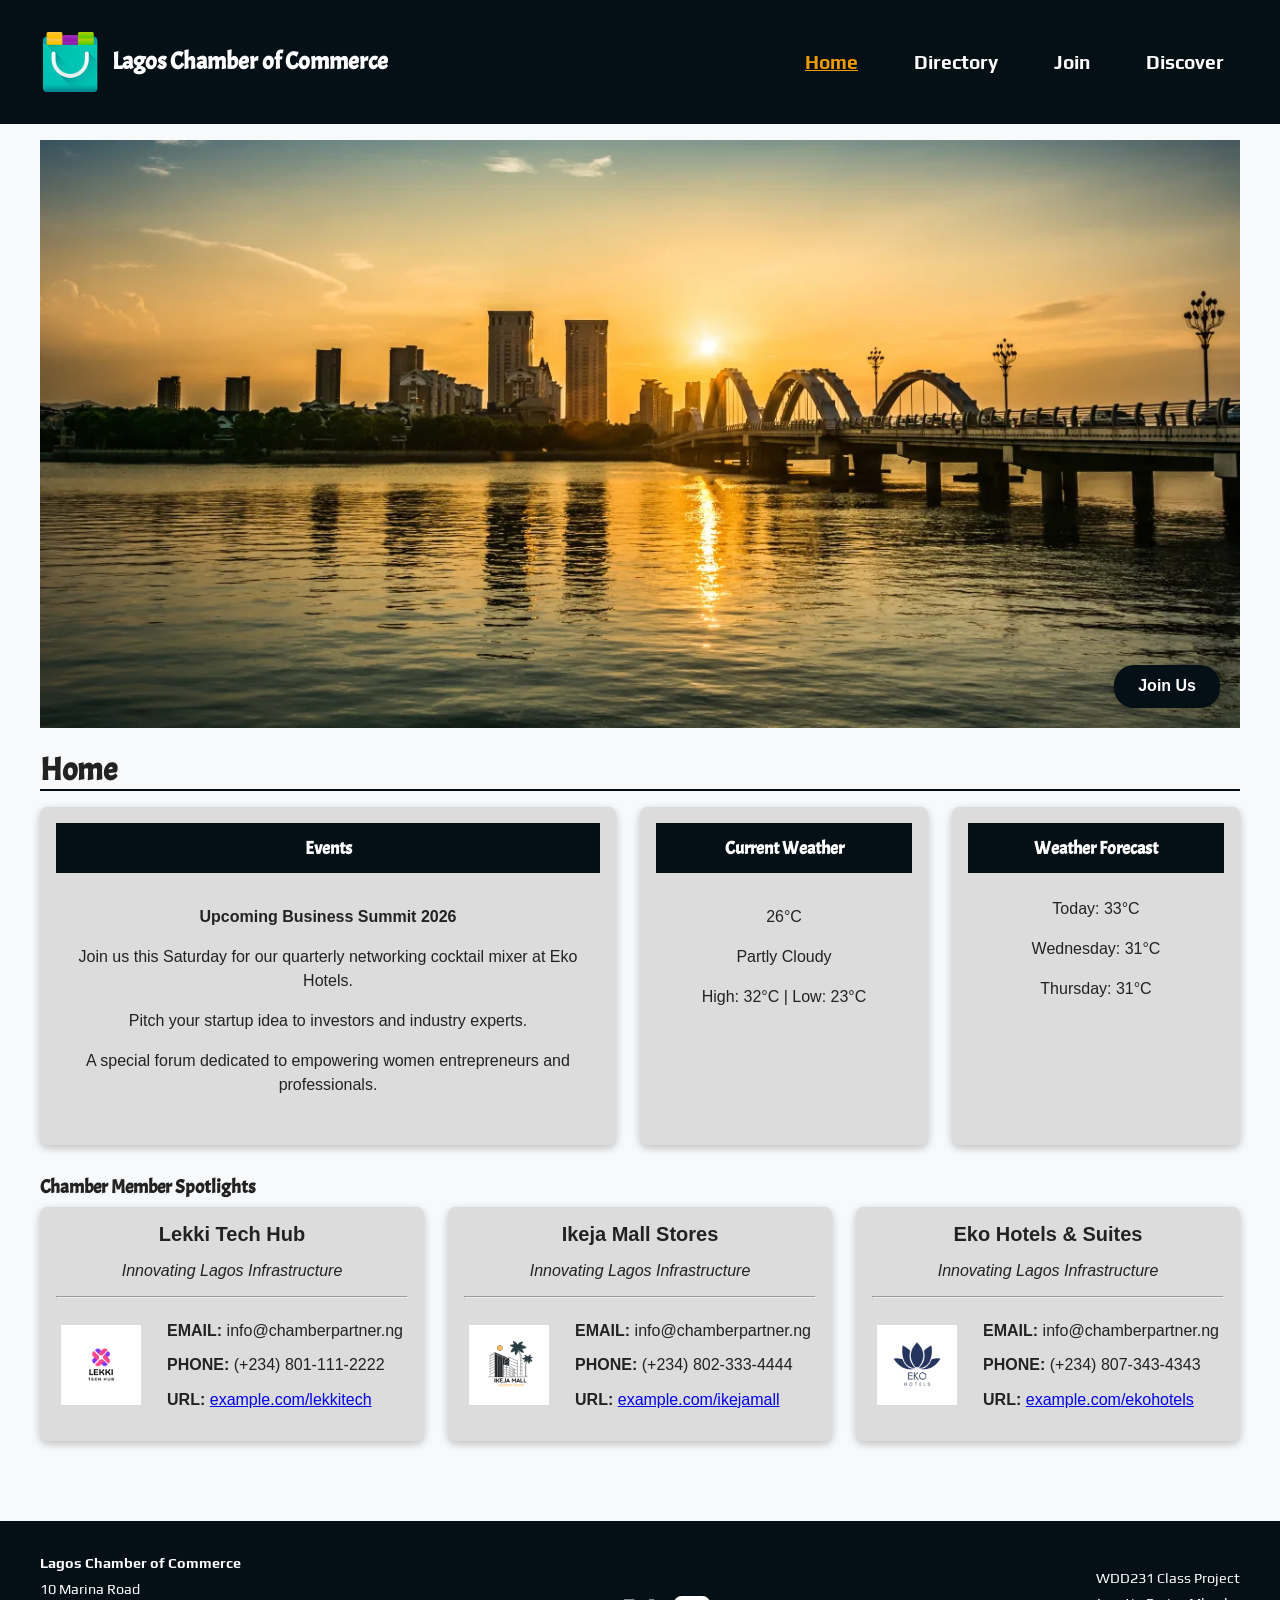
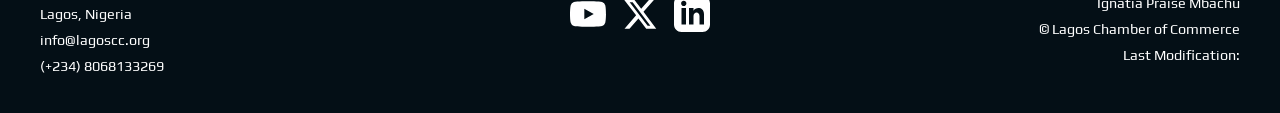
==== chamber/index.html @ 160641d5 "update" ====
<!DOCTYPE html>
<html lang="en">
<head>
    <meta charset="UTF-8">
    <meta name="viewport" content="width=device-width, initial-scale=1.0">
    <meta name="description"
        content="Explore the Lagos Chamber of Commerce Business Directory featuring trusted businesses, networking opportunities, and local industry connections.">
    <meta name="author" content="Ignatia Praise Mbachu">
    <title>Lagos Chamber of Commerce | Home</title>

    <!-- Favicon -->
    <link rel="icon" href="images/favicon.ico" type="image/x-icon">

    <!-- Facebook / Open Graph Meta Tags -->
    <meta property="og:title" content="Lagos Chamber of Commerce | Homepage">
        <meta property="og:description"
        content="Discover businesses, organizations, and networking opportunities through the Lagos Chamber of Commerce Directory.">
        <meta property="og:image"
        content="https://praizarts.github.io/wdd231/chamber/images/logo.png">
        <meta property="og:url"
        content="https://praizarts.github.io/wdd231/chamber/index.html">
        <meta property="og:type" content="website">

    <!-- CSS -->
    <link rel="stylesheet" href="styles/normalize.css">
    <link rel="stylesheet" href="styles/small.css">
    <link rel="stylesheet" href="styles/larger.css">
    <link rel="preconnect" href="https://fonts.googleapis.com">
    <link rel="preconnect" href="https://fonts.gstatic.com" crossorigin>
    <link href="https://fonts.googleapis.com/css2?family=Acme&family=Play:wght@400;700&display=swap" rel="stylesheet">

    <!-- JavaScript -->
    <script defer src="scripts/home.js"></script>
</head>

<body>

<header>
        <div class="header-container">
            <div class="logo-area">
               <img src="images/logo.png" alt="Logo" class="logo">
                <span class="site-title">Lagos Chamber of Commerce</span>
            </div>
            
            <button id="hamburger" type="button" aria-label="Toggle Navigation Menu">☰</button>
            
            <nav id="navigation">
                <ul>
                    <li><a href="index.html" class="active">Home</a></li>
                    <li><a href="directory.html">Directory</a></li>
                    <li><a href="join.html">Join</a></li>
                    <li><a href="discover.html">Discover</a></li>
                </ul>
            </nav>
        </div>
    </header>

    <main class="home-grid">
    <div class="hero">
        <picture>
    <!-- Large screens -->
    <source 
        srcset="images/eko-large.webp" 
        media="(min-width: 1024px)">

    <!-- Medium screens -->
    <source 
        srcset="images/eko-medium.webp" 
        media="(min-width: 600px)">

    <!-- Small screens fallback -->
    <img 
        src="images/eko-small.webp" 
        alt="Enugu City Business District Hero Banner" 
        class="hero-img">
</picture>
        <div class="hero-cta">
            <a href="join.html" class="cta-btn">Join Us</a>
        </div>
    </div>

    <h2>Home</h2>

    <div class="info-grid">
        <section class="card events-card">
            <h3>Events</h3>
            <div class="card-content">
                <p><strong>Upcoming Business Summit 2026</strong></p>
                <p>Join us this Saturday for our quarterly networking cocktail mixer at Eko Hotels.</p>
                <p>Pitch your startup idea to investors and industry experts.</p>
                <p>A special forum dedicated to empowering women entrepreneurs and professionals.</p>
            </div>
        </section>

        <section class="card weather-current">
            <h3>Current Weather</h3>
            <div id="current-weather-content" class="card-content weather-layout">
                <p>Loading current weather...</p>
            </div>
        </section>

        <section class="card weather-forecast">
            <h3>Weather Forecast</h3>
            <div id="forecast-content" class="card-content">
                <p>Loading forecast...</p>
            </div>
        </section>
    </div>

    <section class="spotlight-section">
        <h3>Chamber Member Spotlights</h3>
        <div id="spotlight-container" class="spotlight-grid">
            <p>Loading featured members...</p>
        </div>
    </section>
</main>

<footer>
        <div class="footer-container">
            <div class="footer-column contact-info">
                <strong>Lagos Chamber of Commerce</strong>
                <p>10 Marina Road</p>
                <p>Lagos, Nigeria</p>
                <p>info@lagoscc.org</p>
                <p>(+234) 8068133269</p>
            </div>
            
            <div class="footer-column social-links">
                <a href="https://youtube.com" aria-label="YouTube Channel" target="_blank" rel="noopener">
                    <svg width="36" height="36" viewBox="0 0 24 24" fill="currentColor"><path d="M23.498 6.186a3.016 3.016 0 0 0-2.122-2.136C19.505 3.545 12 3.545 12 3.545s-7.505 0-9.377.505A3.017 3.017 0 0 0 .502 6.186C0 8.07 0 12 0 12s0 3.93.502 5.814a3.016 3.016 0 0 0 2.122 2.136c1.871.505 9.376.505 9.376.505s7.505 0 9.377-.505a3.015 3.015 0 0 0 2.122-2.136C24 15.93 24 12 24 12s0-3.93-.502-5.814zM9.545 15.568V8.432L15.818 12l-6.273 3.568z"/></svg>
                </a>
                <a href="https://twitter.com" aria-label="Twitter Profile" target="_blank" rel="noopener">
                    <svg width="36" height="36" viewBox="0 0 24 24" fill="currentColor"><path d="M18.244 2.25h3.308l-7.227 8.26 8.502 11.24H16.17l-5.214-6.817L4.99 21.75H1.68l7.73-8.835L1.254 2.25H8.08l4.713 6.231zm-1.161 17.52h1.833L7.084 4.126H5.117z"/></svg>
                </a>
                <a href="https://linkedin.com" aria-label="LinkedIn Page" target="_blank" rel="noopener">
                    <svg width="36" height="36" viewBox="0 0 24 24" fill="currentColor"><path d="M19 0h-14c-2.761 0-5 2.239-5 5v14c0 2.761 2.239 5 5 5h14c2.762 0 5-2.239 5-5v-14c0-2.761-2.238-5-5-5zm-11 19h-3v-11h3v11zm-1.5-12.268c-.966 0-1.75-.79-1.75-1.764s.784-1.764 1.75-1.764 1.75.79 1.75 1.764-.783 1.764-1.75 1.764zm13.5 12.268h-3v-5.604c0-3.368-4-3.113-4 0v5.604h-3v-11h3v1.765c1.396-2.586 7-2.777 7 2.476v6.759z"/></svg>
                </a>
            </div>
            
            <div class="footer-column class-meta">
                <p>WDD231 Class Project</p>
                <p>Ignatia Praise Mbachu</p>
                <p>&copy; <span id="current-year"></span> Lagos Chamber of Commerce</p>
                <p>Last Modification: <span id="last-modified"></span></p>
            </div>
        </div>
    </footer>
</body>
</html>
---- chamber/styles/small.css ----
:root {
  --primary-color: #040F16;
  --secondary-color: #ee9b00;
  --background-color: #f8f9fa;
  --card-surface: #dcdcdc;
  --text-color: #222222;
  --white: #ffffff;
  --border-radius: 12px;
  --card-shadow: rgba(0, 0, 0, 0.24) 0px 3px 8px;
  --heading-font: "Acme", sans-serif;
  --body-font: "Open Sans", sans-serif;
  --nav-font: "Play", sans-serif;

    /* Spacing */
    --padding-small: 0.5rem;
    --padding-medium: 1rem;
    --padding-large: 2rem;

    /* Logo */
    --logo-width-small: 60px;

    /* Radius & Shadows */
    --radius: 8px;
    --card-shadow: rgba(0, 0, 0, 0.24) 0px 3px 8px;
}

/* RESET FEEL */
body {
  margin: 0;
  font-family: var(--body-font);
  background: var(--background-color);
  color: var(--text-color);
}

/* HEADINGS */
h1, h2, h3 {
  font-family: var(--heading-font);
  margin: 0.5rem 0;
}

/* HEADER */
header {
    background-color: var(--primary-color);
    color: var(--white);
    padding: var(--padding-large);
    position: relative;
}

.header-container {
    display: flex;
    justify-content: space-between;
    align-items: center;
    width: 100%;
}

.logo-area {
    display: flex;
    align-items: center;
    gap: 0.75rem;
}

.logo {
    width: var(--logo-width-small);
    height: auto;
    object-fit: contain;
}

.site-title {
    font-family: var(--heading-font);
    font-size: 1.15rem;
    font-weight: bold;
}

/* Hamburger Menu */
#hamburger {
    font-size: 1.5rem;
}

/* NAV */
#navigation {
    position: absolute;
    top: 100%;
    left: 0;
    width: 100%;
    z-index: 100;
    display: none;
    background-color: var(--primary-color);
}

#navigation.open {
    display: block;
}

#navigation ul {
    display: flex;
    flex-direction: column;
    list-style: none;
    margin: 0;
    padding: 0;
}

#navigation ul li a {
    display: block;
    padding: var(--padding-medium);
    text-align: center;
    text-decoration: none;
    color: inherit;
    font-weight: 700;
    font-family: var(--nav-font);
}


/* MAIN */
main {
  padding: 1rem;
}

.view-buttons {
  display: flex;
    justify-content: center;
    gap: 1rem;
    margin: 1rem 0;
}

/* BUTTONS */
button {
  padding: 1rem 1.5rem;
    border: none;
    background: var(--primary-color);
    color: var(--white);
    cursor: pointer;
}

button:hover {
  background: var(--secondary-color);
}

.directory-title {
    text-align: center;
    font-size: 1.8rem;
    margin-bottom: 1rem;
}

/* GRID */
.grid {
  display: grid;
  gap: 1rem;
}

#members.grid {
    display: grid;
    grid-template-columns: 1fr;
    gap: 1rem;
    margin-top: 30px;
}

#members.list {
    display: flex;
    flex-direction: column;
    gap: 1rem;
}

.list .card img {
  display: none;
}

/* CARD */
.card {
    padding: var(--padding-medium);
    text-align: center;
    line-height: 1.5;
    background: var(--card-surface);
    border-radius: var(--radius);
    box-shadow: var(--card-shadow);
}

.card img {
    width: 50%;
    border-radius: var(--radius);
}

/* FOOTER */
footer {
    margin-top: 4rem;
    padding: 2rem 1rem;
    background-color: var(--primary-color);
    border-top: 2px solid var(--border-neutral);
    color: var(--white);
    font-family: var(--nav-font);
    font-size: 0.9rem;
    line-height: 1.5;
}

.footer-container {
    display: flex;
    flex-direction: column;
    gap: 2rem;
    text-align: center;
}

.footer-column p {
    margin: 0.25rem 0;
}

.social-links {
    display: flex;
    justify-content: center;
    align-items: center;
    gap: 1rem;
}

.social-links a {
    color: var(--text-muted);
    transition: color 0.2s;
}

.social-links a:hover {
    color: var(--accent-color);
}

/* --- Main Content Base Layout --- */
.home-grid {
    max-width: 1200px;
    margin: 0 auto;
    padding: 1rem;
}

.home-grid h2 {
    font-size: 2rem;
    margin: 1rem 0;
    border-bottom: 2px solid var(--primary-color);
}

/* --- Hero Element --- */
.hero {
    position: relative;
    width: 100%;
    overflow: hidden;
    margin-bottom: 1.5rem;
}

.hero-img {
    width: 100%;
    height: auto;
    display: block;
    object-fit: cover;
    min-height: 250px;
    background-color: var(--placeholder-color); 
}

.hero-cta {
    position: absolute;
    bottom: 20px;
    right: 20px;
}

.cta-btn {
    display: inline-block;
    background-color: var(--primary-color);
    color: var(--white);
    padding: 0.75rem 1.5rem;
    text-decoration: none;
    border-radius: 20px;
    font-weight: bold;
    box-shadow: 0 4px 6px rgba(0,0,0,0.2);
    transition: background 0.3s ease;
}

.cta-btn:hover {
    background-color: var(--secondary-color);
}

/* --- Cards Design Structure --- */
.card {
    background-color: var(--card-surface);
    margin-bottom: 1.5rem;
    border-radius: var(--radius);
    overflow: hidden;
}

.card h3 {
    background-color: var(--primary-color);
    color: var(--white);
    margin: 0;
    padding: 0.75rem;
    font-size: 1.1rem;
}

.card-content {
    padding: 1rem;
}

/* Weather inner layout */
.weather-layout img {
    float: left;
    width: 64px;
    height: 64px;
}

.weather-layout ul {
    list-style: none;
    padding-left: 80px;
    margin: 0;
}

.forecast-day {
    padding: 0.5rem 0;
    border-bottom: 1px solid var(--border-neutral);
}
.forecast-day:last-child {
    border-bottom: none;
}

/* --- Business Spotlight Layout --- */
.spotlight-grid {
    display: grid;
    grid-template-columns: 1fr;
    gap: 1.5rem;
}

.spotlight-card {
    background-color: var(--card-surface);
    box-shadow: var(--card-shadow);
    border-radius: var(--radius);
    padding: 1rem;
    border-radius: var(--radius);
    text-align: center;
}

.spotlight-card h4 {
    margin: 0 0 0.25rem 0;
    font-size: 1.25rem;
}

.spotlight-card .tagline {
    font-style: italic;
    color: var(--text-muted);
    margin-bottom: 1rem;
}

.spotlight-inner {
    display: flex;
    align-items: center;
    justify-content: space-around;
    text-align: left;
    gap: 1rem;
}

.spotlight-logo {
    max-width: 80px;
    height: auto;
    background: var(--placeholder-color);
}
---- chamber/styles/larger.css ----
@media (min-width: 768px) {

.header-container {
    flex-direction: row;
    justify-content: space-between;
    width: 100%;
    max-width: 1200px;
    margin: 0 auto;
}

.site-title {
    font-weight: bold;
    font-size: 1.5rem;
    font-family: var(--heading-font);
}
   
    #navigation {
        position: static; 
        display: block;
        width: auto;
        background: none;
        box-shadow: none;
    }

    #navigation ul {
        flex-direction: row; 
        align-items: center;
        gap: 1.5rem;
    }

    #navigation li {
        border-bottom: none; 
    }

    #navigation a {
        padding: 0.5rem 0.7rem;
       font-family: var(--nav-font);
        font-size: 1.2rem;
    }

    #navigation a:hover,
    #navigation a.active {
        color:var(--secondary-color);
        text-decoration: underline;
    }
    
     #hamburger {
    display: none;
    font-size: 2rem;
     }

    #members.grid {
    grid-template-columns: repeat(3, 1fr);
    gap: var(--padding-large);
  }

  .list {
    display: flex;
    flex-direction: column;
    gap: 1.5rem;
  }

    .list .card {
    display: flex;
    align-items: center;
    text-align: left;
    gap: 2rem;
    padding: var(--padding-large);
  }

  .list .card-content {
    flex: 1;
  }
   
.view-buttons {
  display: flex;
    justify-content: center;
    gap: 1rem;
    margin: 1rem 0;
}



/* BUTTONS */
button {
    padding: 1rem 1.5rem;
    width: 120px;
    border: none;
    background: var(--primary-color);
    color: var(--white);
    cursor: pointer;
}
  
.footer-container {
    flex-direction: row;
    justify-content: space-between;
    align-items: center;
    max-width: 1200px;
    margin: 0 auto;
    text-align: left;
}

.footer-column {
    flex: 1;
}

.footer-column.social-links {
    display: flex;
    justify-content: center;
}

.footer-column.class-meta {
    text-align: right;
}

}

/* --- Desktop Layout Media Queries --- */
@media (min-width: 768px) {
      .info-grid {
        display: grid;
        grid-template-columns: 2fr 1fr 1fr;
        gap: 1.5rem;
        margin-bottom: 2rem;
    }
    
    .card {
        margin-bottom: 0;
    }
    .spotlight-grid {
        grid-template-columns: repeat(auto-fit, minmax(250px, 1fr));
    }
}
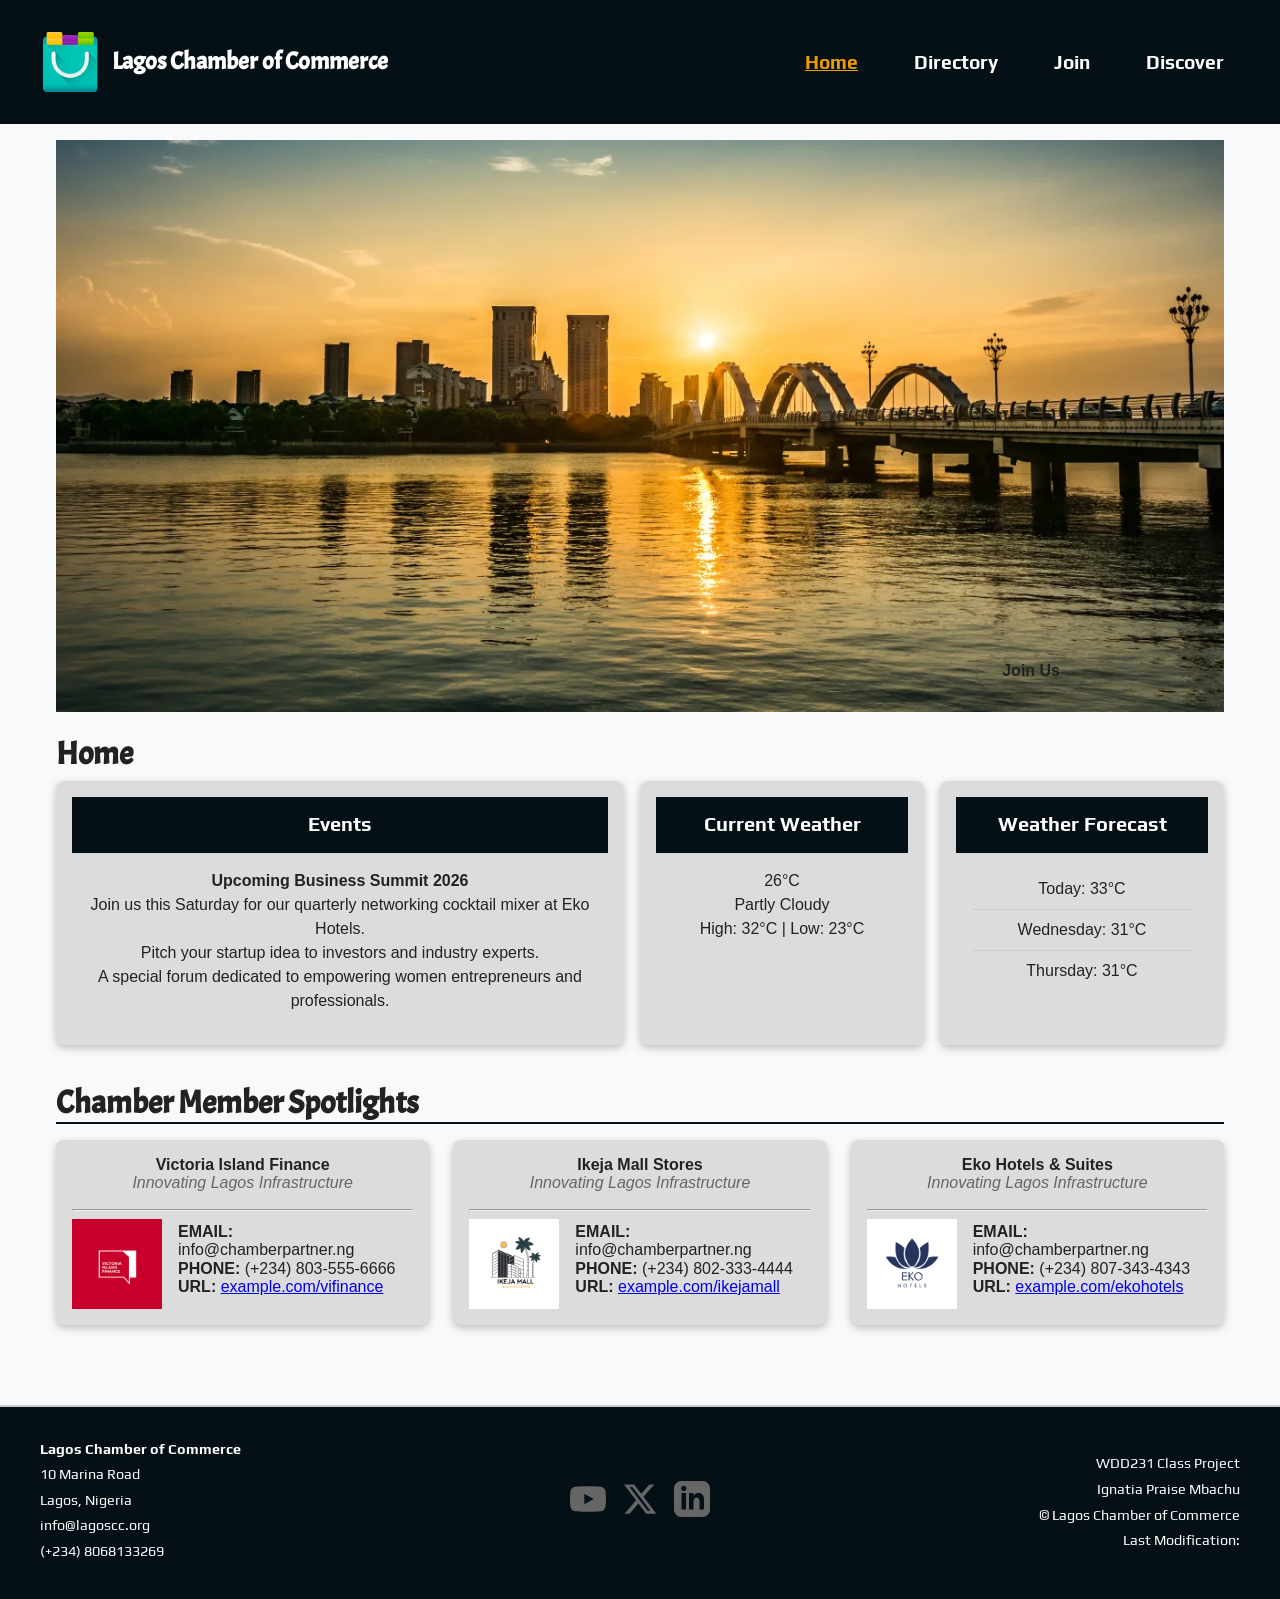
==== commit 3fdae705: "update" ====
--- a/chamber/index.html
+++ b/chamber/index.html
@@ -79,11 +79,11 @@
         </div>
     </div>
 
-    <h2>Home</h2>
+    <h1>Home</h1>
 
     <div class="info-grid">
         <section class="card events-card">
-            <h3>Events</h3>
+            <h2>Events</h2>
             <div class="card-content">
                 <p><strong>Upcoming Business Summit 2026</strong></p>
                 <p>Join us this Saturday for our quarterly networking cocktail mixer at Eko Hotels.</p>
@@ -93,14 +93,14 @@
         </section>
 
         <section class="card weather-current">
-            <h3>Current Weather</h3>
+            <h2>Current Weather</h2>
             <div id="current-weather-content" class="card-content weather-layout">
                 <p>Loading current weather...</p>
             </div>
         </section>
 
         <section class="card weather-forecast">
-            <h3>Weather Forecast</h3>
+            <h2>Weather Forecast</h2>
             <div id="forecast-content" class="card-content">
                 <p>Loading forecast...</p>
             </div>
@@ -108,7 +108,7 @@
     </div>
 
     <section class="spotlight-section">
-        <h3>Chamber Member Spotlights</h3>
+        <h2>Chamber Member Spotlights</h2>
         <div id="spotlight-container" class="spotlight-grid">
             <p>Loading featured members...</p>
         </div>
--- a/chamber/styles/small.css
+++ b/chamber/styles/small.css
@@ -6,10 +6,12 @@
   --text-color: #222222;
   --white: #ffffff;
   --border-radius: 12px;
-  --card-shadow: rgba(0, 0, 0, 0.24) 0px 3px 8px;
-  --heading-font: "Acme", sans-serif;
+   --heading-font: "Acme", sans-serif;
   --body-font: "Open Sans", sans-serif;
   --nav-font: "Play", sans-serif;
+  --border-neutral: #cccccc;
+  --text-muted: #666666;
+   --placeholder-color: #e0e0e0;
 
     /* Spacing */
     --padding-small: 0.5rem;
@@ -24,9 +26,15 @@
     --card-shadow: rgba(0, 0, 0, 0.24) 0px 3px 8px;
 }
 
+
+* {
+    margin: 0;
+    padding: 0;
+    box-sizing: border-box;
+}
+
 /* RESET FEEL */
 body {
-  margin: 0;
   font-family: var(--body-font);
   background: var(--background-color);
   color: var(--text-color);
@@ -174,6 +182,14 @@
     box-shadow: var(--card-shadow);
 }
 
+.card h3 {
+    background-color: var(--primary-color);
+    color: var(--white);
+    margin: 0;
+    padding: 0.75rem;
+    font-size: 1.1rem;
+}
+
 .card img {
     width: 50%;
     border-radius: var(--radius);
@@ -272,22 +288,27 @@
 
 /* --- Cards Design Structure --- */
 .card {
+    padding: var(--padding-medium);
+    text-align: center;
+    line-height: 1.5;
     background-color: var(--card-surface);
+    border-radius: var(--radius);
+    box-shadow: var(--card-shadow);
     margin-bottom: 1.5rem;
-    border-radius: var(--radius);
     overflow: hidden;
-}
-
-.card h3 {
-    background-color: var(--primary-color);
-    color: var(--white);
-    margin: 0;
-    padding: 0.75rem;
-    font-size: 1.1rem;
 }
 
 .card-content {
     padding: 1rem;
+}
+
+.card h2 {
+    background-color: var(--primary-color);
+    color: var(--white);
+    margin: 0;
+    padding: 0.75rem;
+    font-size: 1.25rem;
+    font-family: var(--nav-font);
 }
 
 /* Weather inner layout */
@@ -327,9 +348,11 @@
     text-align: center;
 }
 
-.spotlight-card h4 {
+.spotlight-card h2 {
     margin: 0 0 0.25rem 0;
     font-size: 1.25rem;
+    font-family: var(--nav-font);
+    font-weight: bold;
 }
 
 .spotlight-card .tagline {
--- a/chamber/styles/larger.css
+++ b/chamber/styles/larger.css
@@ -115,19 +115,42 @@
 
 }
 
-/* --- Desktop Layout Media Queries --- */
+/* --- Responsive Desktop Views Queries --- */
 @media (min-width: 768px) {
-      .info-grid {
+    .cta-btn {
+    display: inline-block;
+    margin-right: 120px;
+    background-color: var(--accent-color);
+    color: var(--text-primary);
+    padding: 0.75rem 1.5rem;
+    text-decoration: none;
+    font-weight: bold;
+    box-shadow: 0 4px 6px rgba(0,0,0,0.2);
+    transition: background 0.3s ease;
+}
+
+
+    .info-grid {
         display: grid;
         grid-template-columns: 2fr 1fr 1fr;
-        gap: 1.5rem;
-        margin-bottom: 2rem;
+        gap: var(--padding-medium);
     }
     
-    .card {
-        margin-bottom: 0;
-    }
-    .spotlight-grid {
+       .spotlight-grid {
         grid-template-columns: repeat(auto-fit, minmax(250px, 1fr));
     }
+
+    .spotlight-card h2 {
+    margin: 0 0 0.25rem 0;
+    font-size: 1.25rem;
+    font-family: var(--nav-font);
+    font-weight: bold;
+}
+
+.spotlight-logo {
+    max-width: 90px;
+    height: auto;
+    background: var(--placeholder-color);
+    margin-top: 0.5rem;
+}
 }
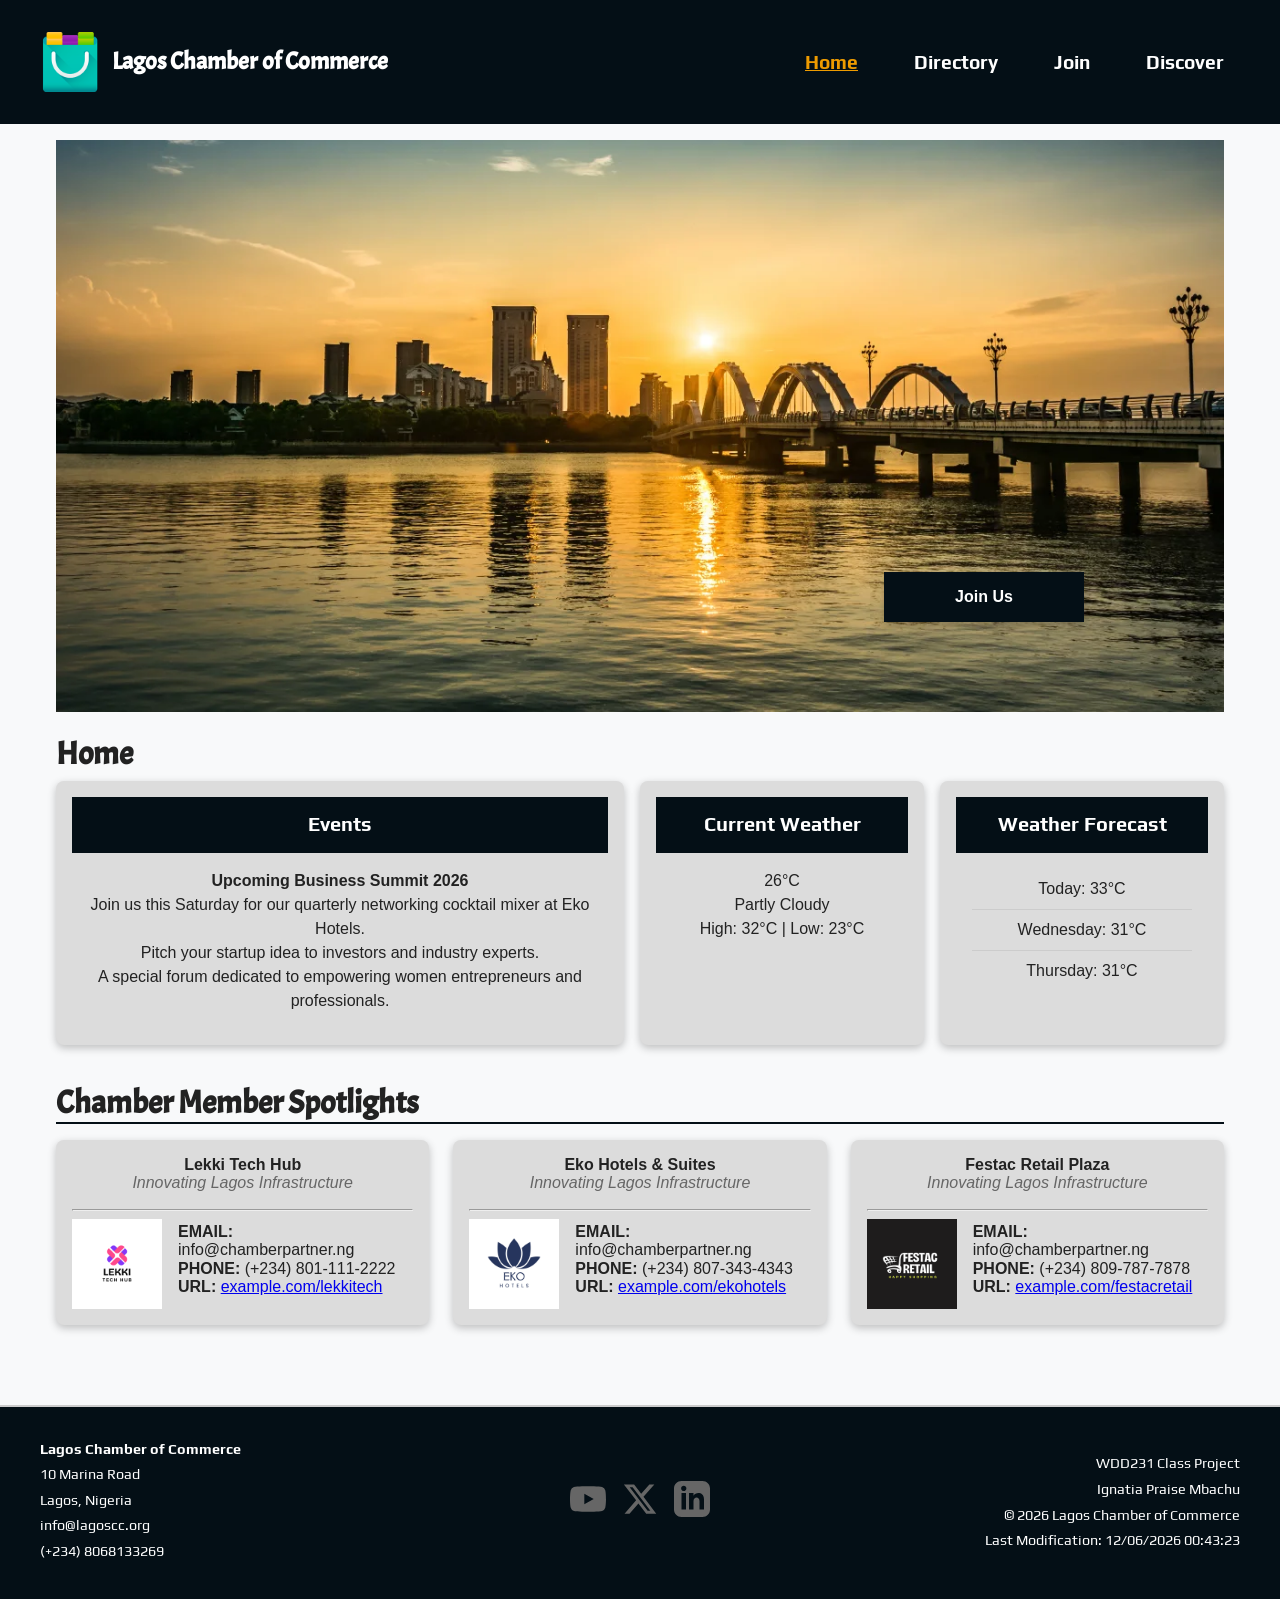
==== commit cfe5c61a: "update" ====
--- a/chamber/index.html
+++ b/chamber/index.html
@@ -82,7 +82,7 @@
     <h1>Home</h1>
 
     <div class="info-grid">
-        <section class="card events-card">
+        <section class="weather-card events-card">
             <h2>Events</h2>
             <div class="card-content">
                 <p><strong>Upcoming Business Summit 2026</strong></p>
@@ -92,14 +92,14 @@
             </div>
         </section>
 
-        <section class="card weather-current">
+        <section class="weather-card weather-current">
             <h2>Current Weather</h2>
             <div id="current-weather-content" class="card-content weather-layout">
                 <p>Loading current weather...</p>
             </div>
         </section>
 
-        <section class="card weather-forecast">
+        <section class="weather-card weather-forecast">
             <h2>Weather Forecast</h2>
             <div id="forecast-content" class="card-content">
                 <p>Loading forecast...</p>
--- a/chamber/styles/small.css
+++ b/chamber/styles/small.css
@@ -276,7 +276,6 @@
     color: var(--white);
     padding: 0.75rem 1.5rem;
     text-decoration: none;
-    border-radius: 20px;
     font-weight: bold;
     box-shadow: 0 4px 6px rgba(0,0,0,0.2);
     transition: background 0.3s ease;
@@ -287,7 +286,7 @@
 }
 
 /* --- Cards Design Structure --- */
-.card {
+.weather-card {
     padding: var(--padding-medium);
     text-align: center;
     line-height: 1.5;
@@ -302,7 +301,7 @@
     padding: 1rem;
 }
 
-.card h2 {
+.weather-card h2 {
     background-color: var(--primary-color);
     color: var(--white);
     margin: 0;
@@ -342,7 +341,6 @@
 .spotlight-card {
     background-color: var(--card-surface);
     box-shadow: var(--card-shadow);
-    border-radius: var(--radius);
     padding: 1rem;
     border-radius: var(--radius);
     text-align: center;
--- a/chamber/styles/larger.css
+++ b/chamber/styles/larger.css
@@ -119,10 +119,13 @@
 @media (min-width: 768px) {
     .cta-btn {
     display: inline-block;
+    width: 200px;
+    text-align: center;
     margin-right: 120px;
-    background-color: var(--accent-color);
-    color: var(--text-primary);
-    padding: 0.75rem 1.5rem;
+    margin-bottom: 70px;
+    background-color: var(--primary-color);
+    color: var(--white);
+    padding: 1rem 1.8rem;
     text-decoration: none;
     font-weight: bold;
     box-shadow: 0 4px 6px rgba(0,0,0,0.2);
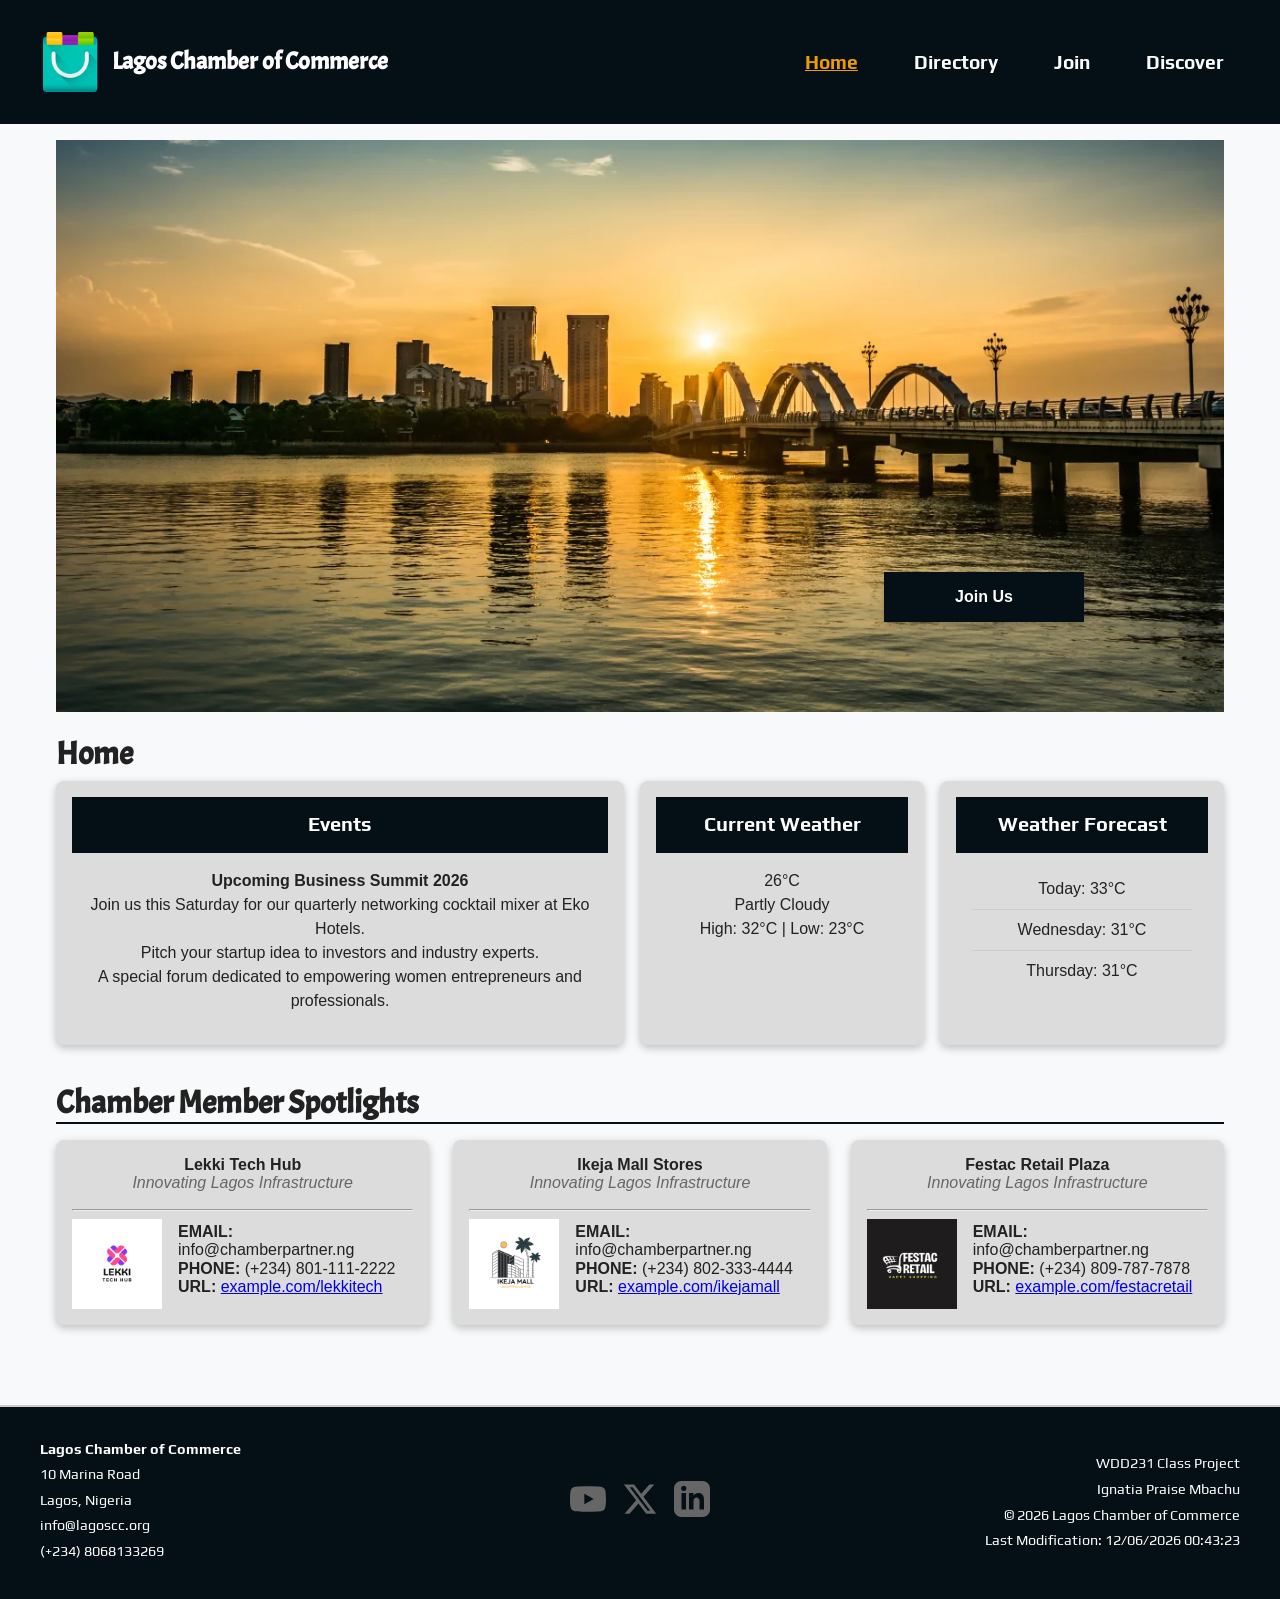
==== commit a15e5d1e: "update" ====
--- a/chamber/index.html
+++ b/chamber/index.html
@@ -71,7 +71,7 @@
     <!-- Small screens fallback -->
     <img 
         src="images/eko-small.webp" 
-        alt="Enugu City Business District Hero Banner" 
+        alt="Lagos Hero Banner" 
         class="hero-img">
 </picture>
         <div class="hero-cta">
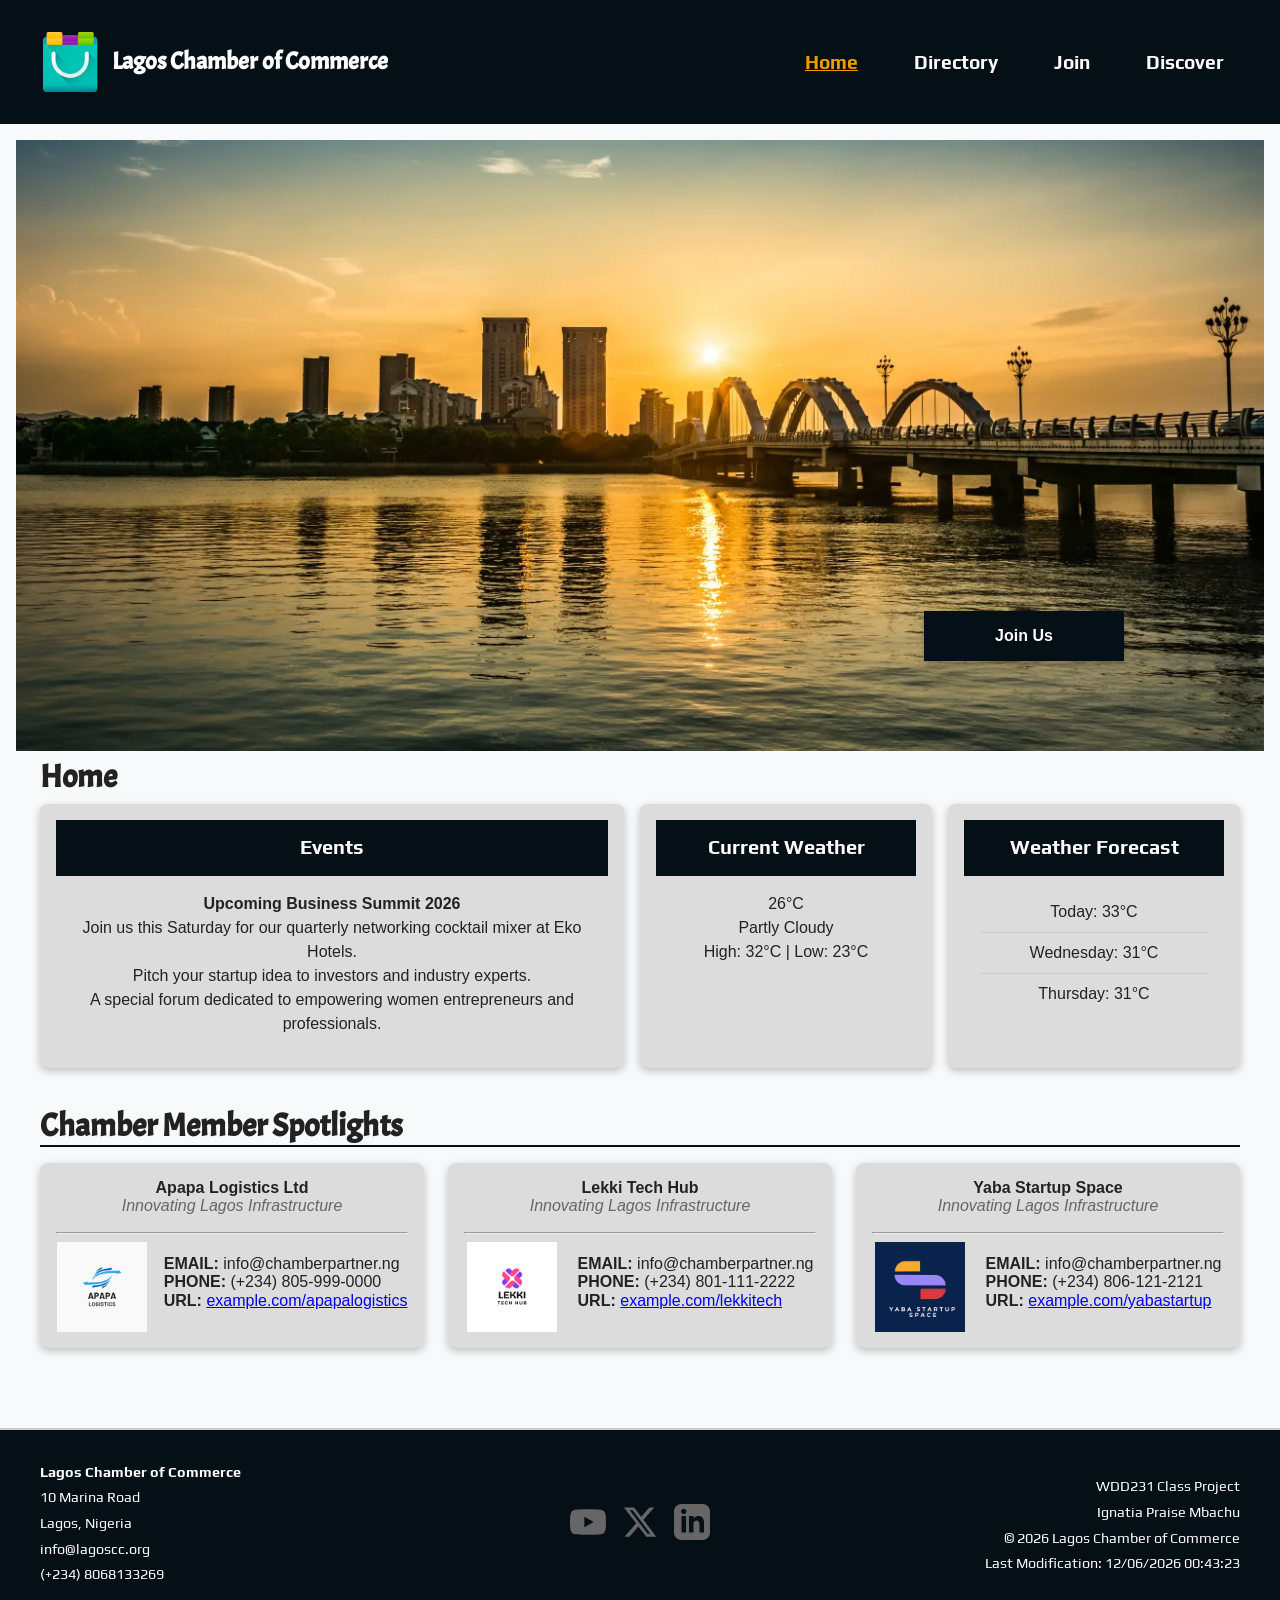
==== commit 251358dc: "update" ====
--- a/chamber/index.html
+++ b/chamber/index.html
@@ -55,7 +55,7 @@
         </div>
     </header>
 
-    <main class="home-grid">
+    <main>
     <div class="hero">
         <picture>
     <!-- Large screens -->
@@ -78,9 +78,8 @@
             <a href="join.html" class="cta-btn">Join Us</a>
         </div>
     </div>
-
-    <h1>Home</h1>
-
+    <section class="home-grid">
+      <h1>Home</h1>
     <div class="info-grid">
         <section class="weather-card events-card">
             <h2>Events</h2>
@@ -113,6 +112,7 @@
             <p>Loading featured members...</p>
         </div>
     </section>
+     </section>
 </main>
 
 <footer>
--- a/chamber/styles/larger.css
+++ b/chamber/styles/larger.css
@@ -117,6 +117,20 @@
 
 /* --- Responsive Desktop Views Queries --- */
 @media (min-width: 768px) {
+
+      .home-grid {
+        padding: 0;
+    }
+
+    .hero {
+        margin: 0;
+    }
+
+    .hero-img {
+        width: 100%;
+        display: block;
+        margin:0;
+    }
     .cta-btn {
     display: inline-block;
     width: 200px;
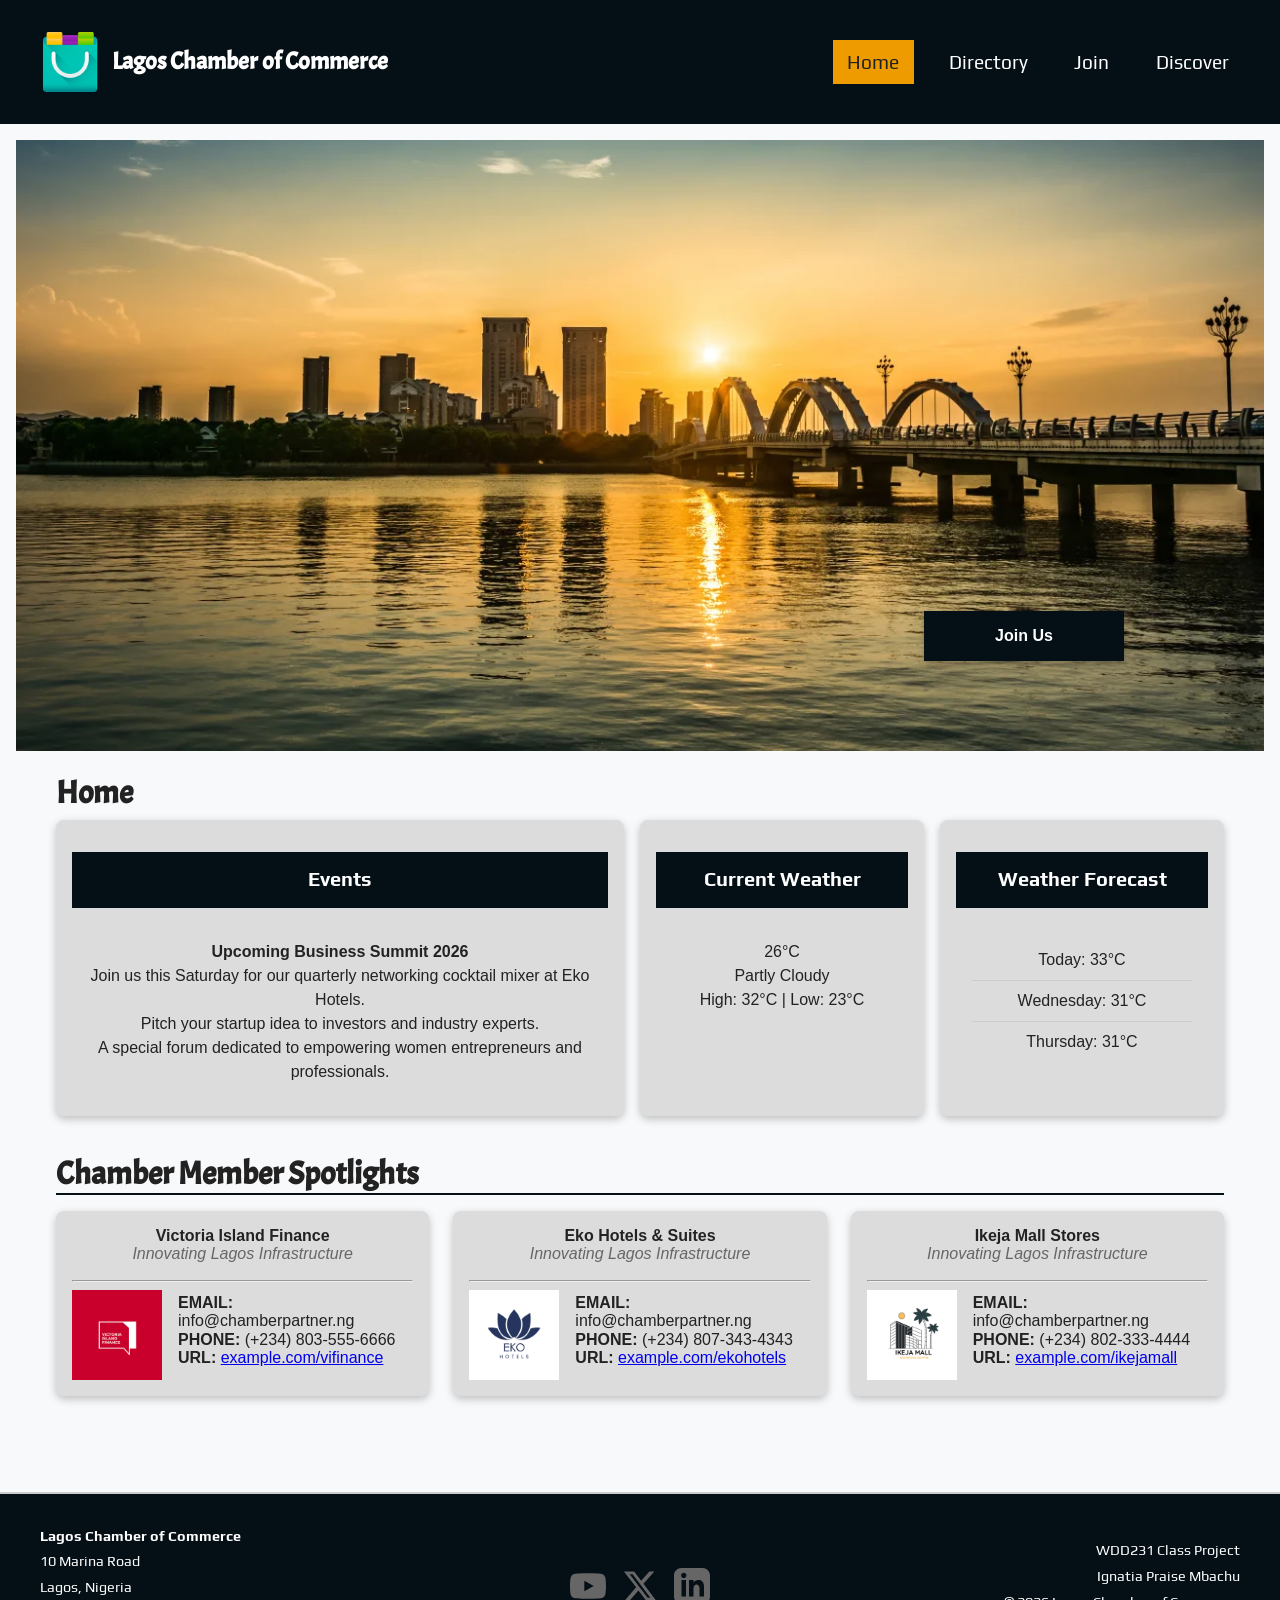
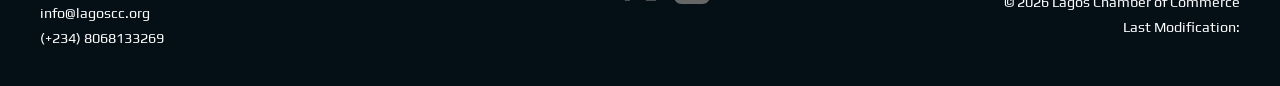
==== commit d540bddf: "update" ====
--- a/chamber/index.html
+++ b/chamber/index.html
@@ -32,7 +32,6 @@
     <!-- JavaScript -->
     <script defer src="scripts/home.js"></script>
 </head>
-
 <body>
 
 <header>
--- a/chamber/styles/small.css
+++ b/chamber/styles/small.css
@@ -6,370 +6,644 @@
   --text-color: #222222;
   --white: #ffffff;
   --border-radius: 12px;
-   --heading-font: "Acme", sans-serif;
+  --heading-font: "Acme", sans-serif;
   --body-font: "Open Sans", sans-serif;
   --nav-font: "Play", sans-serif;
   --border-neutral: #cccccc;
   --text-muted: #666666;
-   --placeholder-color: #e0e0e0;
-
-    /* Spacing */
-    --padding-small: 0.5rem;
-    --padding-medium: 1rem;
-    --padding-large: 2rem;
-
-    /* Logo */
-    --logo-width-small: 60px;
-
-    /* Radius & Shadows */
-    --radius: 8px;
-    --card-shadow: rgba(0, 0, 0, 0.24) 0px 3px 8px;
-}
-
+  --placeholder-color: #e0e0e0;
+
+  /* Spacing */
+  --padding-small: 0.5rem;
+  --padding-medium: 1rem;
+  --padding-large: 2rem;
+
+  /* Logo */
+  --logo-width-small: 60px;
+
+  /* Radius & Shadows */
+  --radius: 8px;
+  --card-shadow: rgba(0, 0, 0, 0.24) 0px 3px 8px;
+}
 
 * {
-    margin: 0;
-    padding: 0;
-    box-sizing: border-box;
-}
-
-/* RESET FEEL */
+  margin: 0;
+  padding: 0;
+  box-sizing: border-box;
+}
+
+/* --- BASE & INHERITED STYLES --- */
+body, dialog, #submission-summary, .visitor-banner {
+  font-family: var(--body-font);
+}
+
 body {
-  font-family: var(--body-font);
   background: var(--background-color);
   color: var(--text-color);
 }
 
-/* HEADINGS */
+/* --- FONT GROUPINGS --- */
+h1, h2, h3, .site-title, .membership-card p, .thankyou-content, .discover-title {
+  font-family: var(--heading-font);
+}
+
+#navigation ul li a, footer, .weather-card h2, .spotlight-card h2, 
+.form-section form label, .submit-btn, .discover-card button {
+  font-family: var(--nav-font);
+}
+
+/* --- HEADINGS --- */
 h1, h2, h3 {
-  font-family: var(--heading-font);
   margin: 0.5rem 0;
 }
 
-/* HEADER */
+.site-title, .spotlight-card h2 {
+  font-weight: bold;
+}
+
+.site-title {
+  font-size: 1.25rem;
+}
+
+/* --- HEADER & NAV --- */
 header {
-    background-color: var(--primary-color);
-    color: var(--white);
-    padding: var(--padding-large);
-    position: relative;
+  background-color: var(--primary-color);
+  color: var(--white);
+  padding: var(--padding-large);
+  position: relative;
 }
 
 .header-container {
-    display: flex;
-    justify-content: space-between;
-    align-items: center;
-    width: 100%;
+  display: flex;
+  justify-content: space-between;
+  align-items: center;
+  width: 100%;
 }
 
 .logo-area {
-    display: flex;
-    align-items: center;
-    gap: 0.75rem;
+  display: flex;
+  align-items: center;
+  gap: 0.75rem;
 }
 
 .logo {
-    width: var(--logo-width-small);
-    height: auto;
-    object-fit: contain;
-}
-
-.site-title {
-    font-family: var(--heading-font);
-    font-size: 1.15rem;
-    font-weight: bold;
-}
-
-/* Hamburger Menu */
+  width: var(--logo-width-small);
+  height: auto;
+  object-fit: contain;
+}
+
 #hamburger {
-    font-size: 1.5rem;
-}
-
-/* NAV */
+  font-size: 1.95rem;
+  background: none;
+  border: none;
+}
+
 #navigation {
-    position: absolute;
-    top: 100%;
-    left: 0;
-    width: 100%;
-    z-index: 100;
-    display: none;
-    background-color: var(--primary-color);
+  position: absolute;
+  top: 100%;
+  left: 0;
+  width: 100%;
+  z-index: 100;
+  display: none;
+  background-color: var(--primary-color);
 }
 
 #navigation.open {
-    display: block;
+  display: block;
 }
 
 #navigation ul {
-    display: flex;
-    flex-direction: column;
-    list-style: none;
-    margin: 0;
-    padding: 0;
+  display: flex;
+  flex-direction: column;
+  list-style: none;
 }
 
 #navigation ul li a {
-    display: block;
-    padding: var(--padding-medium);
-    text-align: center;
-    text-decoration: none;
-    color: inherit;
-    font-weight: 700;
-    font-family: var(--nav-font);
-}
-
-
-/* MAIN */
-main {
+  display: block;
+  padding: var(--padding-medium);
+  font-size: 1.5rem;
+  text-align: center;
+  text-decoration: none;
+  color: inherit;
+  font-weight: 400;
+}
+
+#navigation a:hover,
+#navigation a.active {
+  background: var(--secondary-color);
+  color: var(--text-color);
+  padding: 0.7rem 0.9rem;
+}
+
+/* --- MAIN & HEADINGS LAYOUT --- */
+main, .home-grid {
   padding: 1rem;
 }
 
+.view-buttons, .directory-title, .discover-title {
+  margin-bottom: 1rem;
+}
+
 .view-buttons {
   display: flex;
-    justify-content: center;
-    gap: 1rem;
-    margin: 1rem 0;
-}
-
-/* BUTTONS */
+  justify-content: center;
+  gap: 1rem;
+  margin-top: 1rem;
+}
+
+.directory-title, .discover-title {
+  text-align: center;
+  font-size: 1.8rem;
+}
+
+/* --- BUTTONS & HOVERS --- */
+button, .submit-btn {
+  border: none;
+  cursor: pointer;
+}
+
 button {
   padding: 1rem 1.5rem;
-    border: none;
-    background: var(--primary-color);
-    color: var(--white);
-    cursor: pointer;
-}
-
-button:hover {
-  background: var(--secondary-color);
-}
-
-.directory-title {
-    text-align: center;
-    font-size: 1.8rem;
-    margin-bottom: 1rem;
-}
-
-/* GRID */
-.grid {
+  background: var(--primary-color);
+  color: var(--white);
+}
+
+button:hover, .submit-btn:hover, .cta-btn:hover, .discover-card button:hover {
+  background-color: var(--secondary-color);
+}
+
+/* --- STRUCTURE & GRIDS --- */
+.grid, #members.grid {
   display: grid;
   gap: 1rem;
 }
 
 #members.grid {
-    display: grid;
-    grid-template-columns: 1fr;
-    gap: 1rem;
-    margin-top: 30px;
+  grid-template-columns: 1fr;
+  margin-top: 30px;
 }
 
 #members.list {
-    display: flex;
-    flex-direction: column;
-    gap: 1rem;
+  display: flex;
+  flex-direction: column;
+  gap: 1rem;
 }
 
 .list .card img {
   display: none;
 }
 
-/* CARD */
-.card {
-    padding: var(--padding-medium);
-    text-align: center;
-    line-height: 1.5;
-    background: var(--card-surface);
-    border-radius: var(--radius);
-    box-shadow: var(--card-shadow);
+/* --- CARD STRUCTURES --- */
+.card, .weather-card {
+  padding: var(--padding-medium);
+  text-align: center;
+  line-height: 1.5;
+  background-color: var(--card-surface);
+  border-radius: var(--radius);
+  box-shadow: var(--card-shadow);
+}
+
+.weather-card {
+  margin-bottom: 1.5rem;
+  overflow: hidden;
+}
+
+.card h3, .weather-card h2 {
+  background-color: var(--primary-color);
+  color: var(--white);
+  padding: 0.75rem;
 }
 
 .card h3 {
-    background-color: var(--primary-color);
-    color: var(--white);
-    margin: 0;
-    padding: 0.75rem;
-    font-size: 1.1rem;
+  font-size: 1.1rem;
 }
 
 .card img {
-    width: 50%;
-    border-radius: var(--radius);
-}
-
-/* FOOTER */
+  width: 50%;
+  border-radius: var(--radius);
+}
+
+/* --- HERO --- */
+.hero {
+  position: relative;
+  width: 100%;
+  overflow: hidden;
+  margin-bottom: 1.5rem;
+}
+
+.hero-img {
+  width: 100%;
+  height: auto;
+  display: block;
+  object-fit: cover;
+  min-height: 250px;
+  background-color: var(--placeholder-color);
+}
+
+.hero-cta {
+  position: absolute;
+  bottom: 20px;
+  right: 20px;
+}
+
+.cta-btn {
+  display: inline-block;
+  background-color: var(--primary-color);
+  color: var(--white);
+  padding: 0.75rem 1.5rem;
+  text-decoration: none;
+  font-weight: bold;
+  box-shadow: 0 4px 6px rgba(0,0,0,0.2);
+  transition: background 0.3s ease;
+}
+
+/* --- HOME LAYOUTS --- */
+.home-grid {
+  max-width: 1200px;
+  margin: 0 auto;
+}
+
+.home-grid h2 {
+  font-size: 2rem;
+  margin: 1rem 0;
+  border-bottom: 2px solid var(--primary-color);
+}
+
+.card-content {
+  padding: 1rem;
+}
+
+.weather-card h2 {
+  font-size: 1.25rem;
+}
+
+.weather-layout img {
+  float: left;
+  width: 64px;
+  height: 64px;
+}
+
+.weather-layout ul {
+  list-style: none;
+  padding-left: 80px;
+}
+
+.forecast-day {
+  padding: 0.5rem 0;
+  border-bottom: 1px solid var(--border-neutral);
+}
+
+.forecast-day:last-child {
+  border-bottom: none;
+}
+
+/* --- SPOTLIGHT --- */
+.spotlight-grid {
+  display: grid;
+  grid-template-columns: 1fr;
+  gap: 1.5rem;
+}
+
+.spotlight-card {
+  background-color: var(--card-surface);
+  box-shadow: var(--card-shadow);
+  padding: 1rem;
+  border-radius: var(--radius);
+  text-align: center;
+}
+
+.spotlight-card h2 {
+  font-size: 1.25rem;
+}
+
+.spotlight-card .tagline {
+  font-style: italic;
+  color: var(--text-muted);
+  margin-bottom: 1rem;
+}
+
+.spotlight-inner {
+  display: flex;
+  align-items: center;
+  justify-content: space-around;
+  text-align: left;
+  gap: 1rem;
+}
+
+.spotlight-logo {
+  max-width: 80px;
+  height: auto;
+  background: var(--placeholder-color);
+}
+
+/* --- JOIN FORM & LABELS --- */
+.join-main {
+  display: grid;
+  grid-template-columns: 1fr;
+  gap: 20px;
+  padding: var(--padding-large);
+  max-width: 1200px;
+  margin: 0 auto;
+  background-color: var(--white);
+}
+
+.form-section form label {
+  display: block;
+  margin-bottom: 15px;
+  color: var(--text-muted);
+}
+
+.form-section h2, .levels-section h2 {
+  color: var(--primary-color);
+  margin-bottom: 20px;
+}
+
+.form-section input:not([type="submit"]),
+.form-section select,
+.form-section textarea {
+  display: block;
+  width: 100%;
+  padding: 12px;
+  margin: 8px 0 20px 0;
+  border: 1px solid var(--border-neutral);
+  border-left: 8px solid var(--placeholder-color);
+  border-radius: var(--radius);
+  box-sizing: border-box;
+  transition: border-color 0.3s ease;
+}
+
+.form-section input:not([type="submit"]):not(:placeholder-shown):invalid,
+.form-section select:not(:placeholder-shown):invalid {
+  border-left-color: var(--error-red);
+}
+
+.form-section input:not([type="submit"]):valid,
+.form-section select:valid,
+.form-section textarea:valid {
+  border-left-color: var(--success-green);
+}
+
+.submit-btn {
+  width: 100%;
+  background-color: var(--primary-color);
+  color: var(--white);
+  padding: 15px 25px;
+  transition: background-color 0.2s ease;
+}
+
+/* --- MEMBERSHIP CARDS --- */
+.membership-card {
+  background-color: var(--card-surface);
+  border: 1px solid var(--border-neutral);
+  border-radius: var(--border-radius);
+  padding: 25px;
+  margin-bottom: 15px;
+  text-align: center;
+  box-shadow: var(--card-shadow);
+  opacity: 0;
+  transform: scale(0.9);
+  animation: cardEntry 0.6s ease forwards;
+}
+
+@keyframes cardEntry {
+  to { opacity: 1; transform: scale(1); }
+}
+
+.membership-card:nth-child(2) { animation-delay: 0.2s; }
+.membership-card:nth-child(3) { animation-delay: 0.6s; }
+.membership-card:nth-child(4) { animation-delay: 0.8s; }
+.membership-card:nth-child(5) { animation-delay: 1.0s; }
+
+/* --- MODALS --- */
+.open-modal {
+  background-color: var(--white);
+  color: var(--text-color);
+  border: 1px solid var(--border-neutral);
+  padding: 8px 20px;
+  font-size: 1rem;
+  cursor: pointer;
+  border-radius: var(--radius);
+  transition: all 0.2s ease-in-out;
+  box-shadow: 1px 1px 3px rgba(0,0,0,0.2);
+  margin-top: 10px;
+}
+
+.open-modal:active {
+  transform: translateY(1px);
+  box-shadow: none;
+}
+
+dialog {
+  position: fixed;
+  border: none;
+  border-radius: var(--radius);
+  padding: var(--padding-large);
+  width: 90%;
+  max-width: 500px;
+  box-shadow: 0 4px 25px rgba(0, 0, 0, 0.5);
+  top: 50%;
+  left: 50%;
+  transform: translate(-50%, -50%);
+  line-height: 1.2;
+}
+
+dialog::backdrop {
+  background-color: rgba(0, 0, 0, 0.7);
+  -webkit-backdrop-filter: blur(5px);
+  backdrop-filter: blur(5px);
+}
+
+.close-modal {
+  display: block;
+  margin: 1.5rem auto 0 auto;
+  padding: 15px 25px;
+  cursor: pointer;
+  background-color: var(--primary-color);
+  color: var(--white);
+  border: none;
+  border-radius: var(--radius);
+  font-weight: bold;
+  transition: background 0.3s;
+}
+
+/* --- THANK YOU PAGE --- */
+.thankyou-content {
+  max-width: 600px;
+  margin: 40px auto;
+  padding: var(--padding-large);
+  text-align: center;
+}
+
+.thankyou-content h1 {
+  color: var(--success-green);
+  margin-bottom: 10px;
+}
+
+#submission-summary {
+  border: 1px solid var(--border-neutral);
+  border-radius: var(--radius);
+  padding: 25px;
+  margin-top: 30px;
+  text-align: left;
+  box-shadow: 0 4px 12px rgba(0,0,0,0.05);
+}
+
+#submission-summary h2 {
+  border-bottom: 2px solid var(--success-green);
+  padding-bottom: 10px;
+  font-size: 1.2rem;
+  color: var(--text-color);
+}
+
+.info-item {
+  display: flex;
+  justify-content: space-between;
+  padding: 12px 0;
+  border-bottom: 1px solid var(--border-neutral);
+}
+
+.info-item:nth-child(even) {
+  background-color: var(--placeholder-color);
+  padding-left: 5px;
+  padding-right: 5px;
+}
+
+.info-item strong {
+  color: var(--text-muted);
+  font-weight: 600;
+}
+
+.info-item span {
+  color: var(--text-color);
+  word-break: break-all;
+}
+
+.thankyou-footer {
+  margin-top: 40px;
+  padding-bottom: 20px;
+}
+
+.back-home {
+  display: inline-block;
+  background-color: var(--primary-color);
+  color: var(--white);
+  text-decoration: none;
+  padding: 12px 30px;
+  font-weight: 600;
+  border-radius: var(--radius);
+  border: 2px solid transparent;
+  transition: all 0.3s ease;
+  box-shadow: 0 2px 5px rgba(0,0,0,0.2);
+  margin-top: 30px;
+}
+
+/* --- FOOTER & SOCIALS --- */
 footer {
-    margin-top: 4rem;
-    padding: 2rem 1rem;
-    background-color: var(--primary-color);
-    border-top: 2px solid var(--border-neutral);
-    color: var(--white);
-    font-family: var(--nav-font);
-    font-size: 0.9rem;
-    line-height: 1.5;
+  margin-top: 4rem;
+  padding: 2rem 1rem;
+  background-color: var(--primary-color);
+  border-top: 2px solid var(--border-neutral);
+  color: var(--white);
+  font-size: 0.9rem;
+  line-height: 1.5;
 }
 
 .footer-container {
-    display: flex;
-    flex-direction: column;
-    gap: 2rem;
-    text-align: center;
+  display: flex;
+  flex-direction: column;
+  gap: 2rem;
+  text-align: center;
 }
 
 .footer-column p {
-    margin: 0.25rem 0;
+  margin: 0.25rem 0;
 }
 
 .social-links {
-    display: flex;
-    justify-content: center;
-    align-items: center;
-    gap: 1rem;
+  display: flex;
+  justify-content: center;
+  align-items: center;
+  gap: 1rem;
 }
 
 .social-links a {
-    color: var(--text-muted);
-    transition: color 0.2s;
+  color: var(--text-muted);
+  transition: color 0.2s;
 }
 
 .social-links a:hover {
-    color: var(--accent-color);
-}
-
-/* --- Main Content Base Layout --- */
-.home-grid {
-    max-width: 1200px;
-    margin: 0 auto;
-    padding: 1rem;
-}
-
-.home-grid h2 {
-    font-size: 2rem;
-    margin: 1rem 0;
-    border-bottom: 2px solid var(--primary-color);
-}
-
-/* --- Hero Element --- */
-.hero {
-    position: relative;
-    width: 100%;
-    overflow: hidden;
-    margin-bottom: 1.5rem;
-}
-
-.hero-img {
-    width: 100%;
-    height: auto;
-    display: block;
-    object-fit: cover;
-    min-height: 250px;
-    background-color: var(--placeholder-color); 
-}
-
-.hero-cta {
-    position: absolute;
-    bottom: 20px;
-    right: 20px;
-}
-
-.cta-btn {
-    display: inline-block;
-    background-color: var(--primary-color);
-    color: var(--white);
-    padding: 0.75rem 1.5rem;
-    text-decoration: none;
-    font-weight: bold;
-    box-shadow: 0 4px 6px rgba(0,0,0,0.2);
-    transition: background 0.3s ease;
-}
-
-.cta-btn:hover {
-    background-color: var(--secondary-color);
-}
-
-/* --- Cards Design Structure --- */
-.weather-card {
-    padding: var(--padding-medium);
-    text-align: center;
-    line-height: 1.5;
-    background-color: var(--card-surface);
-    border-radius: var(--radius);
-    box-shadow: var(--card-shadow);
-    margin-bottom: 1.5rem;
-    overflow: hidden;
-}
-
-.card-content {
-    padding: 1rem;
-}
-
-.weather-card h2 {
-    background-color: var(--primary-color);
-    color: var(--white);
-    margin: 0;
-    padding: 0.75rem;
-    font-size: 1.25rem;
-    font-family: var(--nav-font);
-}
-
-/* Weather inner layout */
-.weather-layout img {
-    float: left;
-    width: 64px;
-    height: 64px;
-}
-
-.weather-layout ul {
-    list-style: none;
-    padding-left: 80px;
-    margin: 0;
-}
-
-.forecast-day {
-    padding: 0.5rem 0;
-    border-bottom: 1px solid var(--border-neutral);
-}
-.forecast-day:last-child {
-    border-bottom: none;
-}
-
-/* --- Business Spotlight Layout --- */
-.spotlight-grid {
-    display: grid;
-    grid-template-columns: 1fr;
-    gap: 1.5rem;
-}
-
-.spotlight-card {
-    background-color: var(--card-surface);
-    box-shadow: var(--card-shadow);
-    padding: 1rem;
-    border-radius: var(--radius);
-    text-align: center;
-}
-
-.spotlight-card h2 {
-    margin: 0 0 0.25rem 0;
-    font-size: 1.25rem;
-    font-family: var(--nav-font);
-    font-weight: bold;
-}
-
-.spotlight-card .tagline {
-    font-style: italic;
-    color: var(--text-muted);
-    margin-bottom: 1rem;
-}
-
-.spotlight-inner {
-    display: flex;
-    align-items: center;
-    justify-content: space-around;
-    text-align: left;
-    gap: 1rem;
-}
-
-.spotlight-logo {
-    max-width: 80px;
-    height: auto;
-    background: var(--placeholder-color);
-}
-
+  color: var(--accent-color);
+}
+
+/* --- VISITOR & DISCOVER --- */
+.visitor-banner {
+  background-color: var(--placeholder-color);
+  padding: var(--padding-medium);
+  text-align: center;
+  margin-bottom: var(--padding-medium);
+  border: 1px solid var(--border-neutral);
+  font-weight: bold;
+}
+
+.discover-card {
+  border: 1px solid var(--border-neutral);
+  padding: 10px;
+  background: var(--background-color);
+  display: flex;
+  flex-direction: column;
+  border-radius: var(--radius);
+}
+
+.discover-card figure {
+  overflow: hidden;
+  border-radius: var(--radius);
+}
+
+.discover-card img {
+  width: 100%;
+  height: auto;
+  display: block;
+  padding: 10px;
+  transition: transform 0.3s ease, filter 0.3s ease;
+}
+
+.discover-card img:hover {
+  transform: scale(1.05);
+  filter: brightness(1.1);
+}
+
+.discover-card h2 {
+  margin-top: 0.5rem;
+}
+
+.discover-card address {
+  font-style: normal;
+  font-weight: bold;
+  color: var(--text-color);
+  font-size: 1rem;
+  margin-bottom: 10px;
+}
+
+.discover-card button {
+  margin-top: auto;
+  padding: 10px;
+  color: var(--white);
+  background-color: var(--primary-color);
+  border-radius: var(--radius);
+  transition: background-color 0.2s;
+}
+
+.discover-grid {
+  display: grid;
+  grid-template-areas:
+    "card1"
+    "card2"
+    "card3"
+    "card4"
+    "card5"
+    "card6"
+    "card7"
+    "card8";
+  gap: 20px;
+  padding: 20px;
+}
--- a/chamber/styles/larger.css
+++ b/chamber/styles/larger.css
@@ -32,7 +32,7 @@
         border-bottom: none; 
     }
 
-    #navigation a {
+    #navigation ul li a {
         padding: 0.5rem 0.7rem;
        font-family: var(--nav-font);
         font-size: 1.2rem;
@@ -40,8 +40,9 @@
 
     #navigation a:hover,
     #navigation a.active {
-        color:var(--secondary-color);
-        text-decoration: underline;
+        background: var(--secondary-color);
+        color: var(--text-color);
+        padding: 0.7rem 0.9rem;
     }
     
      #hamburger {
@@ -117,10 +118,6 @@
 
 /* --- Responsive Desktop Views Queries --- */
 @media (min-width: 768px) {
-
-      .home-grid {
-        padding: 0;
-    }
 
     .hero {
         margin: 0;
@@ -157,6 +154,10 @@
         grid-template-columns: repeat(auto-fit, minmax(250px, 1fr));
     }
 
+    .join-main {
+        grid-template-columns: 1fr 1fr; 
+    }
+
     .spotlight-card h2 {
     margin: 0 0 0.25rem 0;
     font-size: 1.25rem;
@@ -170,4 +171,74 @@
     background: var(--placeholder-color);
     margin-top: 0.5rem;
 }
-}+}
+
+@media (min-width: 1025px) {
+    .discover-grid {
+        display: grid;
+        /* Now we use 2 columns for the large screen */
+        grid-template-columns: 1fr 1fr; 
+        grid-template-areas:
+            "card1 card2"
+            "card3 card4"
+            "card5 card6"
+            "card7 card8";
+        gap: 30px;
+    }
+
+    .discover-card {
+    display: grid;
+    grid-template-columns: 250px 1fr; 
+    grid-template-areas: 
+        "figure title"
+        "figure addr"
+        "figure desc"
+        "figure btn";
+    gap: 10px 20px;
+    align-items: start;
+}
+
+.discover-card figure { 
+    grid-area: figure; 
+    margin: 0; 
+}
+
+.discover-card h2 { 
+    grid-area: title; 
+    margin: 0; 
+    font-size: 1.5rem; 
+}
+
+.discover-card address { 
+    grid-area: addr; 
+    font-style: italic; 
+    margin: 5px 0; 
+}
+
+.discover-card p { 
+    grid-area: desc; 
+    margin: 0; 
+}
+
+.discover-card button { 
+    grid-area: btn; 
+    justify-self: start; /* Keeps button from stretching */
+    margin-top: 10px;
+}
+.discover-title {
+    text-align: center;
+    font-size: 1.8rem;
+    margin-bottom: 1rem;
+    font-family: var(--heading-font);
+}
+}
+
+.card-1 { grid-area: card1; }
+.card-2 { grid-area: card2; }
+.card-3 { grid-area: card3; }
+.card-4 { grid-area: card4; }
+.card-5 { grid-area: card5; }
+.card-6 { grid-area: card6; }
+.card-7 { grid-area: card7; }
+.card-8 { grid-area: card8; }
+
